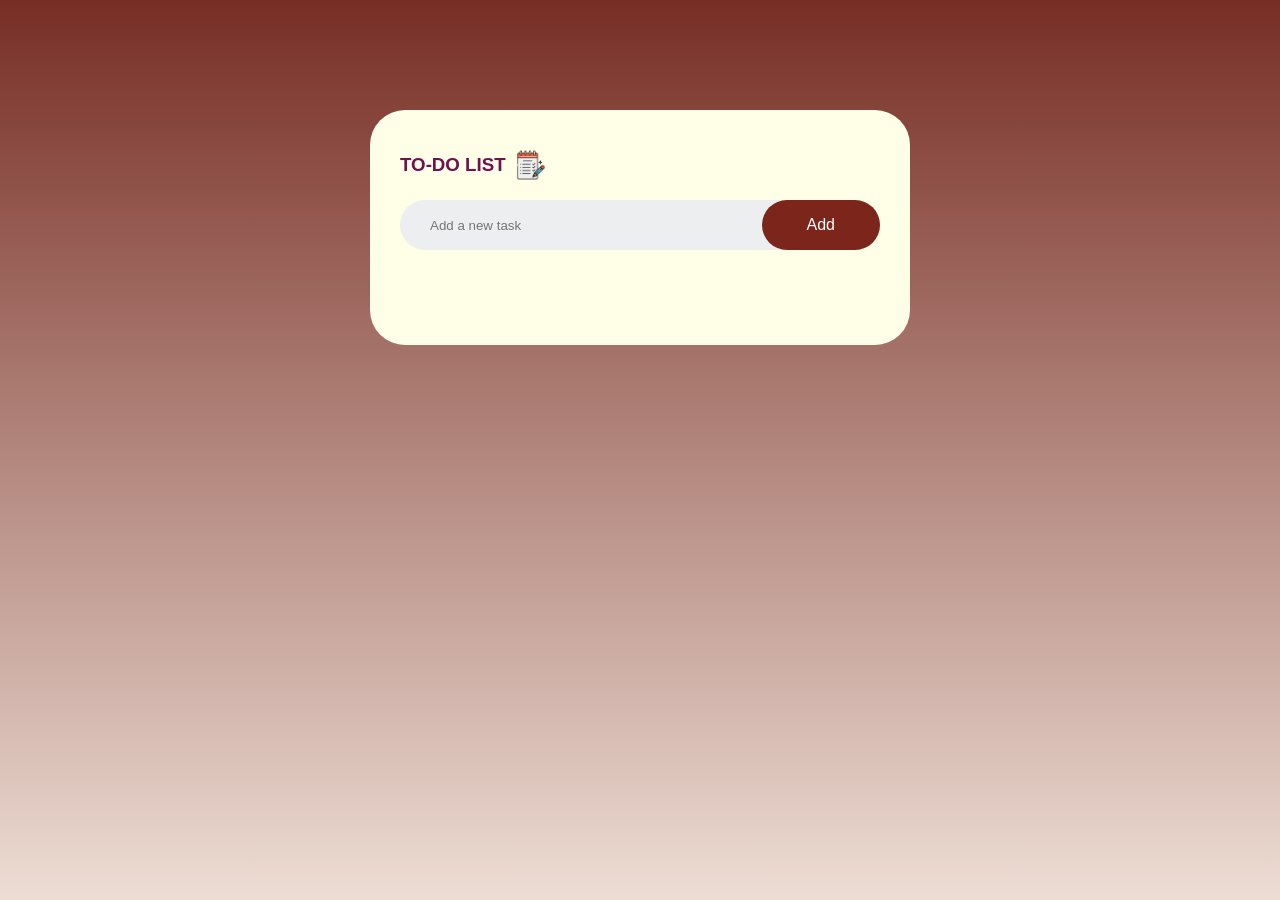
==== todoAssignment.html @ 35851bad "xyz" ====
<!DOCTYPE html>
<html lang="en" dir="ltr">
    <head>
        <meta charset="UTF-8">
        <title>
            TO_DO LIST APP | AK
        </title>
        <link rel="stylesheet" href="todo.css"/>
        <meta name="viewport" content="width=device-width, initial-scale=1.0">
    </head>
    <body>  
        <div class="background"> 
            <div class="to-do-app">
                <h3>TO-DO LIST <img src="tooodoooicon.png"> </h3>
                <div class="row">
                    <input type="text" id="input-box" placeholder="Add a new task">
                    <button onclick="addTask()">Add</button>
                </div>
                <ul id="list-container">
                   <!-- <li class="checked">Task 1</li>
                    <li>Task 2</li>
                    <li>Task 3</li>-->
                </ul>
            </div> 
        </div>  
        <script>
            alert("Hello everyone!how are you doing?");

const inputBox = document.getElementById("input-box");
const listContainer = document.getElementById("list-container");
function addTask()
{
    if(inputBox.value ==='')
    {
        alert("You must write something!");     
    }   
    else{
        let li = document.createElement("li");
        li.innerHTML = inputBox.value;
        listContainer.appendChild(li);
        let span = document.createElement("span");
        span.innerHTML = "&#10008";
        li.appendChild(span);
    }
    inputBox.value = ""
    saveData();
}

listContainer.addEventListener("click", function(e)
{
    if(e.target.tagName === "LI")
    {
        e.target.classList.toggle("checked");
        saveData();
    }
    else if(e.target.tagName === "SPAN")
    {
        e.target.parentElement.remove();
        saveData();
    }
},
false);

function saveData()
{
    localStorage.setItem("data", listContainer.innerHTML);
}

function displayTask()
{
    listContainer.innerHTML = localStorage.getItem("data");
}
displayTask();
        </script>   
    </body> 
</html>
---- todo.css ----
*{
    margin: 0;
    padding: 0;
    box-sizing: border-box;
    font-family: 'Poppins', sans-serif;
}

.background{
    width:100%;
    min-height: 100vh;
    background: linear-gradient(#772e25, #edddd4);
    padding:10px;
}

.to-do-app{
    width:100%;
    max-width: 540px;
    background: #ffffe8;
    margin: 100px auto 20px;
    padding: 40px 30px 70px;
    border-radius: 35px;
}

.to-do-app h3{
    color:#701151;
    display:flex;
    align-items: center;
    margin-bottom: 20px;
}

.to-do-app h3 img{
    width: 30px;
    margin-left: 10px;
}

.row{
    display: flex;
    align-items: center;
    justify-content: space-around;
    background: #edeef0;
    border-radius: 30px;
    padding-left: 20px;
    margin-bottom: 25px;
}

input{
    flex: 1;
    border: none;
    outline: none;
    background: transparent;
    padding: 10px;
    font-weight: 14px;
}

button{
    border: none;
    outline: none;
    padding: 16px 45px;
    background:#7c251a;
    color:#fff ;
    font-size: 16px;
    cursor: pointer;
    border-radius: 40px;
}

ul li{
    list-style: none;
    font-size: 17px;
    padding: 12px 8px 12px 50px;
    user-select: none;
    cursor: pointer;
    position: relative;
}

ul li::before{
    content: '';
    position: absolute;
    height: 28px;
    width: 28px;
    border-radius: 50%;
    background-image:url(unchecked.png) ;
    background-size: cover;
    background-position: center;
    top: 12px;
    left: 8px;
}

ul li.checked{
    color:#555;
    text-decoration: line-through;
}

ul li.checked::before{
    background-image: url(checked.png) ;
}

ul li span {
    position: absolute;
    right: 0;
    top: 5px;
    width: 40px;
    height: 40px;
    font-size: 22px;
    color: #555;
    line-height: 40px;
    text-align: center;
}

ul li span:hover{
    background: #edeef0;
}
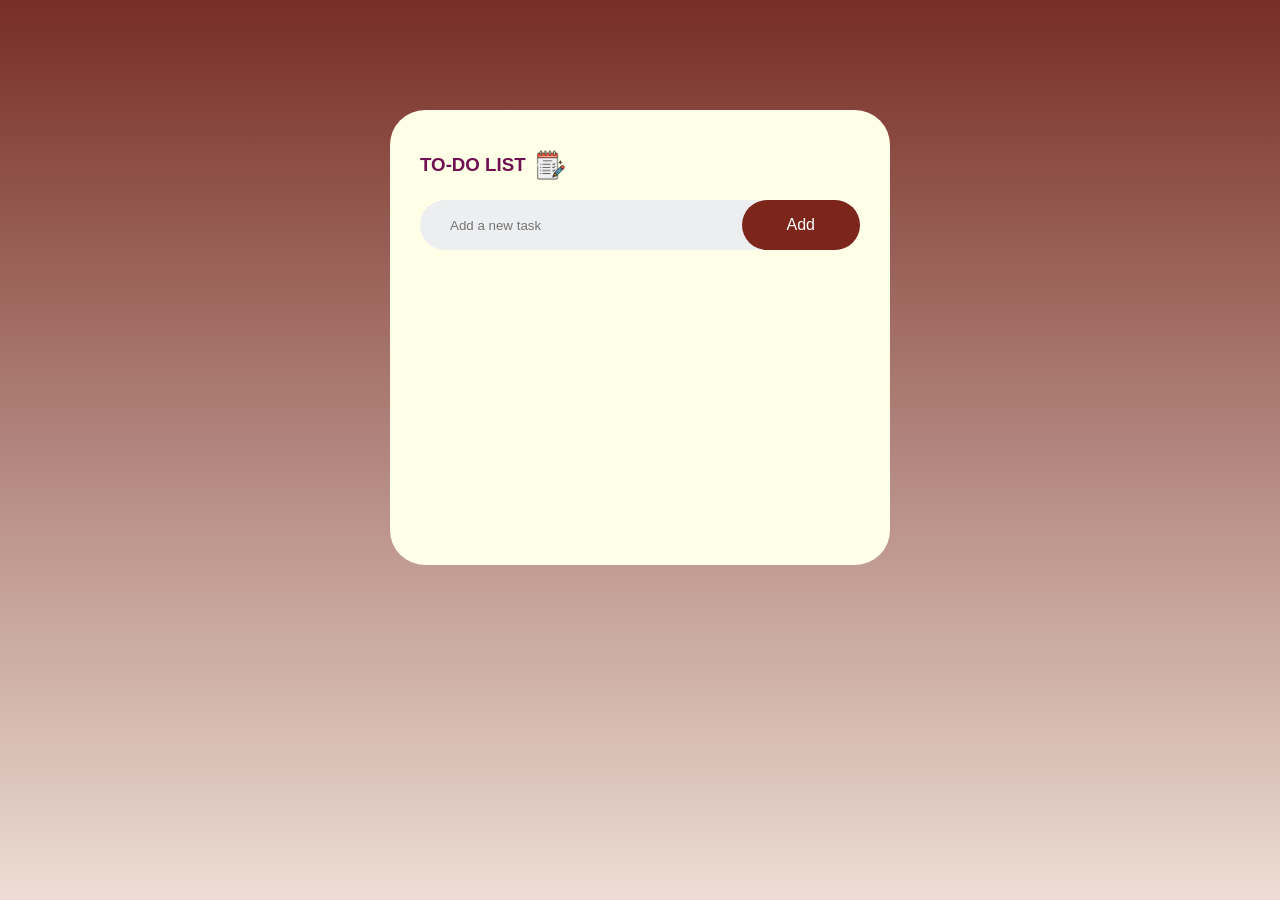
==== commit e1aa5302: "overflow content scrollable" ====
--- a/todoAssignment.html
+++ b/todoAssignment.html
@@ -6,23 +6,27 @@
             TO_DO LIST APP | AK
         </title>
         <link rel="stylesheet" href="todo.css"/>
-        <meta name="viewport" content="width=device-width, initial-scale=1.0">
+        <meta name="viewport" content="width=device-width, initial-scale=1.0">  
     </head>
     <body>  
-        <div class="background"> 
+        
+        <div class="container">
             <div class="to-do-app">
                 <h3>TO-DO LIST <img src="tooodoooicon.png"> </h3>
                 <div class="row">
                     <input type="text" id="input-box" placeholder="Add a new task">
                     <button onclick="addTask()">Add</button>
                 </div>
+                <div class="list">
                 <ul id="list-container">
                    <!-- <li class="checked">Task 1</li>
                     <li>Task 2</li>
                     <li>Task 3</li>-->
                 </ul>
+            </div>
             </div> 
         </div>  
+    
         <script>
             alert("Hello everyone!how are you doing?");
 
--- a/todo.css
+++ b/todo.css
@@ -5,20 +5,22 @@
     font-family: 'Poppins', sans-serif;
 }
 
-.background{
+.container{
     width:100%;
     min-height: 100vh;
     background: linear-gradient(#772e25, #edddd4);
     padding:10px;
+    overflow: hidden;
 }
 
 .to-do-app{
     width:100%;
-    max-width: 540px;
+    max-width: 500px;
     background: #ffffe8;
     margin: 100px auto 20px;
     padding: 40px 30px 70px;
     border-radius: 35px;
+    position: relative;
 }
 
 .to-do-app h3{
@@ -61,6 +63,13 @@
     font-size: 16px;
     cursor: pointer;
     border-radius: 40px;
+}
+
+.list
+{
+    overflow-y: scroll;
+    overflow-x: hidden;
+    height:220px;
 }
 
 ul li{
